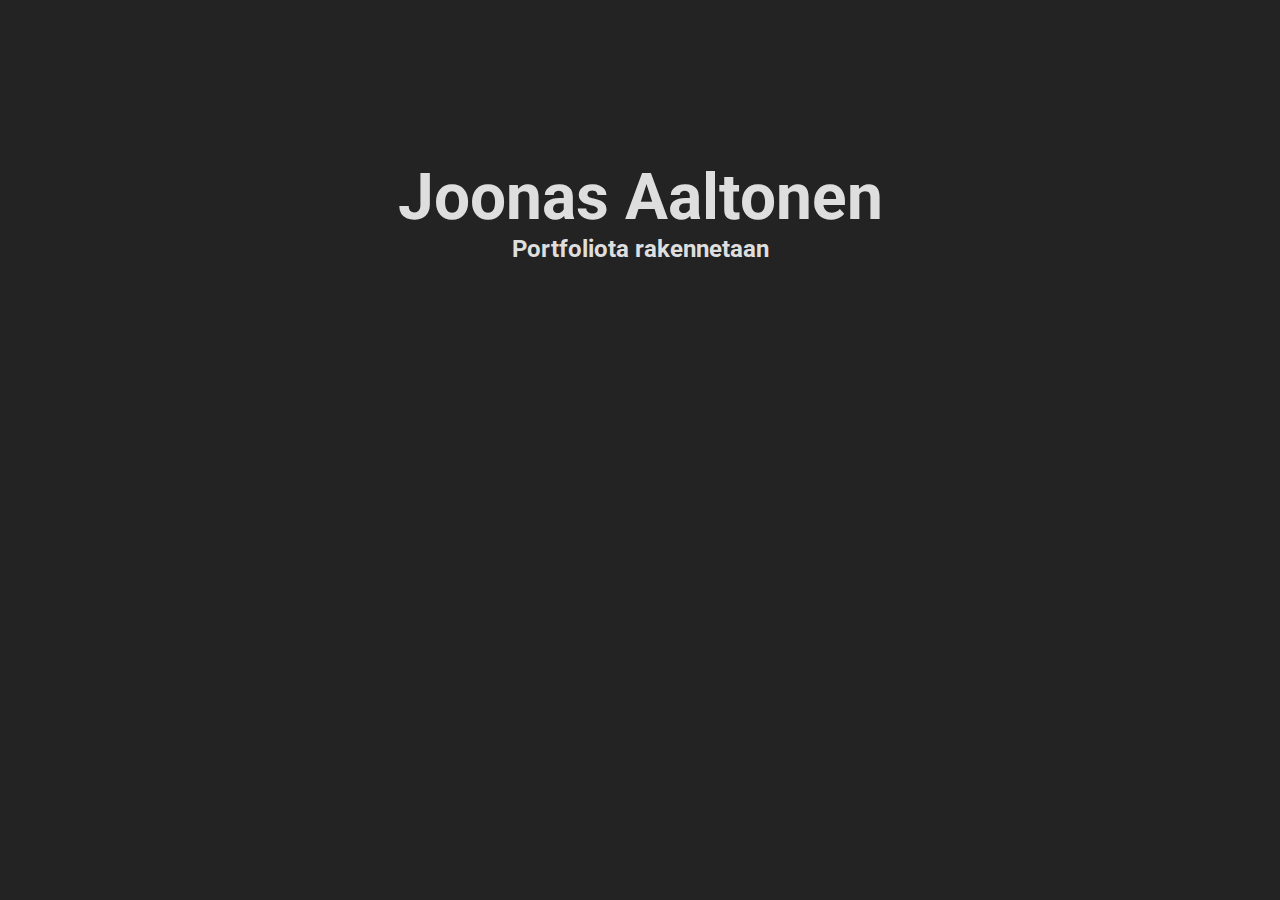
==== index.html @ 4b9e9189 "Portfolio started" ====
<!DOCTYPE html>
<html lang="en">
<head>
    <meta charset="UTF-8">
    <meta name="viewport" content="width=device-width, initial-scale=1.0">
    <link rel="stylesheet" href="css/styles_maintenance.css">
    <title>Portfolio - Joonas Aaltonen</title>
</head>
<body>
    <div class="maintenance">
        <h1>Joonas Aaltonen</h1>
        <h2>Portfoliota rakennetaan</h2>
    </div>
</body>
</html>
---- css/styles_maintenance.css ----
@import url('https://fonts.googleapis.com/css2?family=Roboto:ital,wght@0,100;0,300;0,400;0,500;0,700;0,900;1,100;1,300;1,400;1,500;1,700;1,900&display=swap');

* {
    padding: 0;
    margin: 0;
}

body {
    background-color: #232323;
    color: #dedede;
    font-family: "Roboto", sans-serif;
}

.maintenance {
    margin: 10em auto auto auto;
    text-align: center;
}

h1 {
    font-weight: bold;
    font-size: 4rem;
}
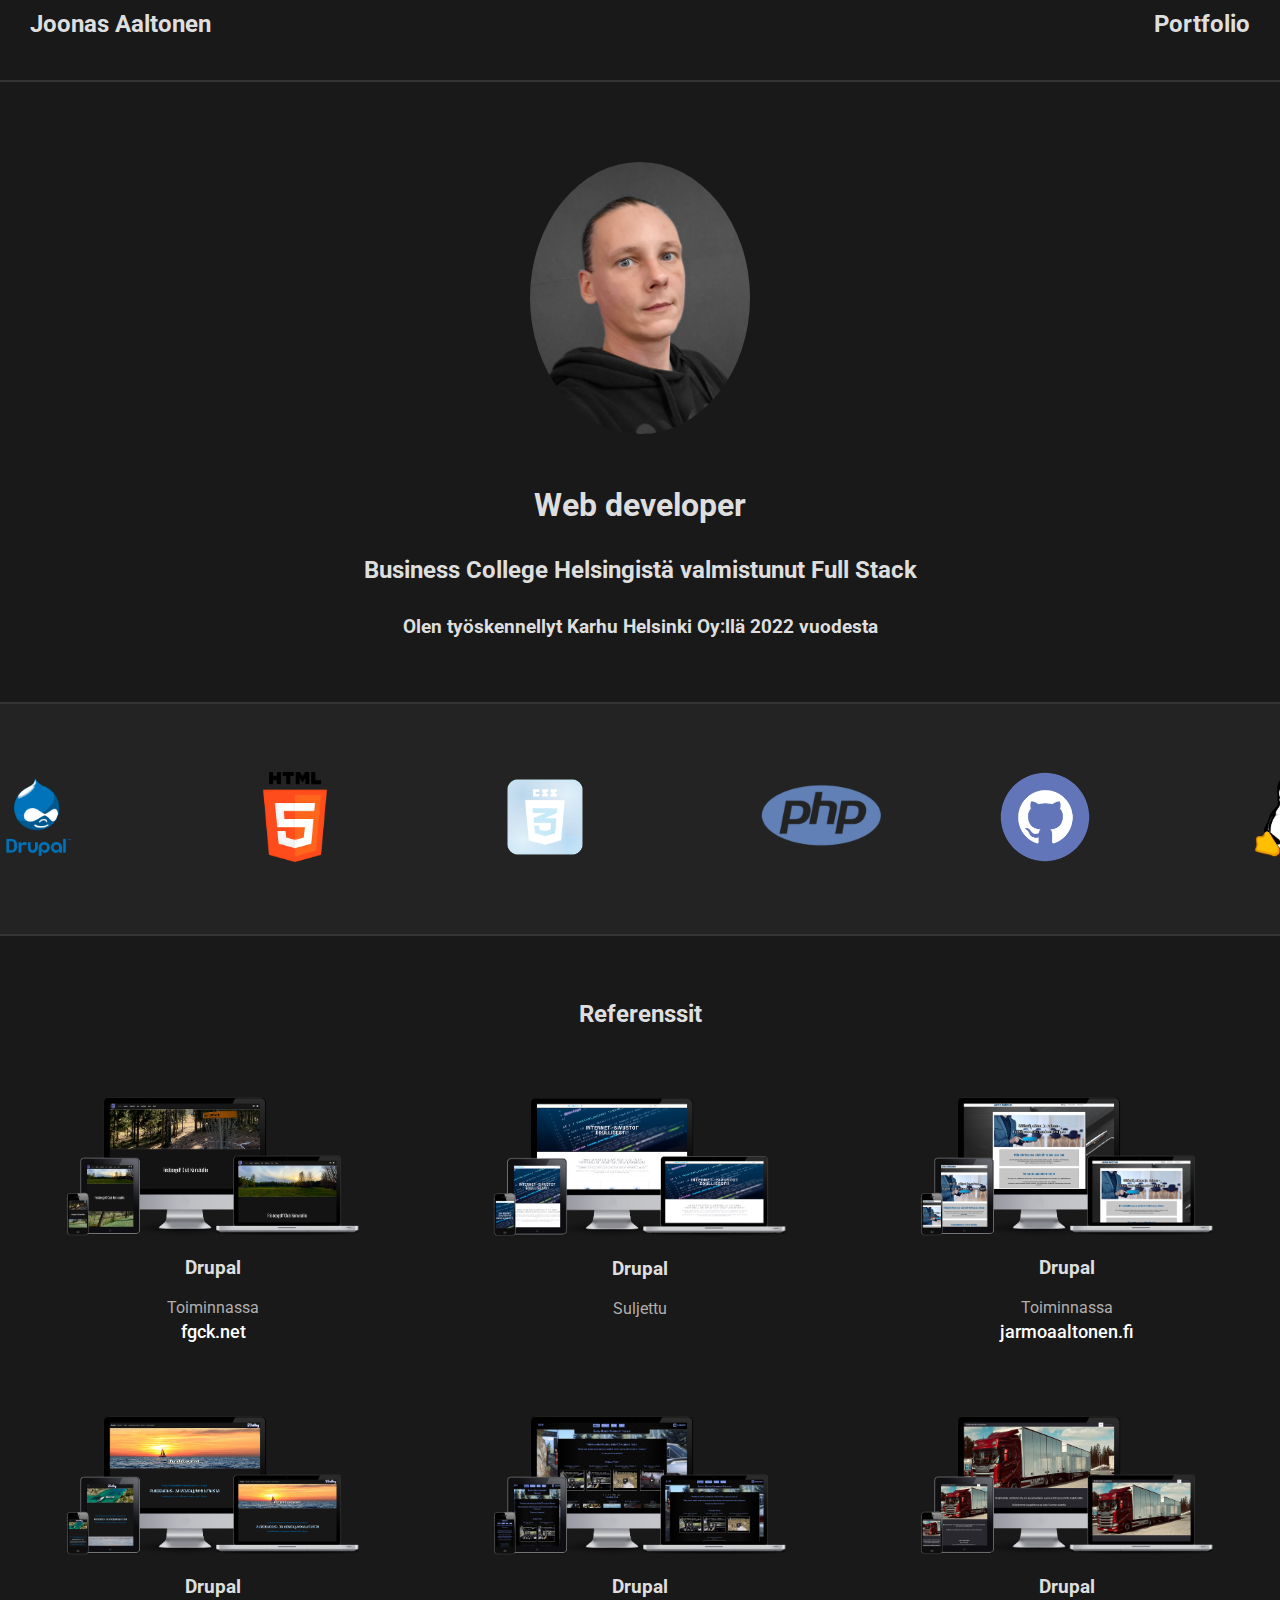
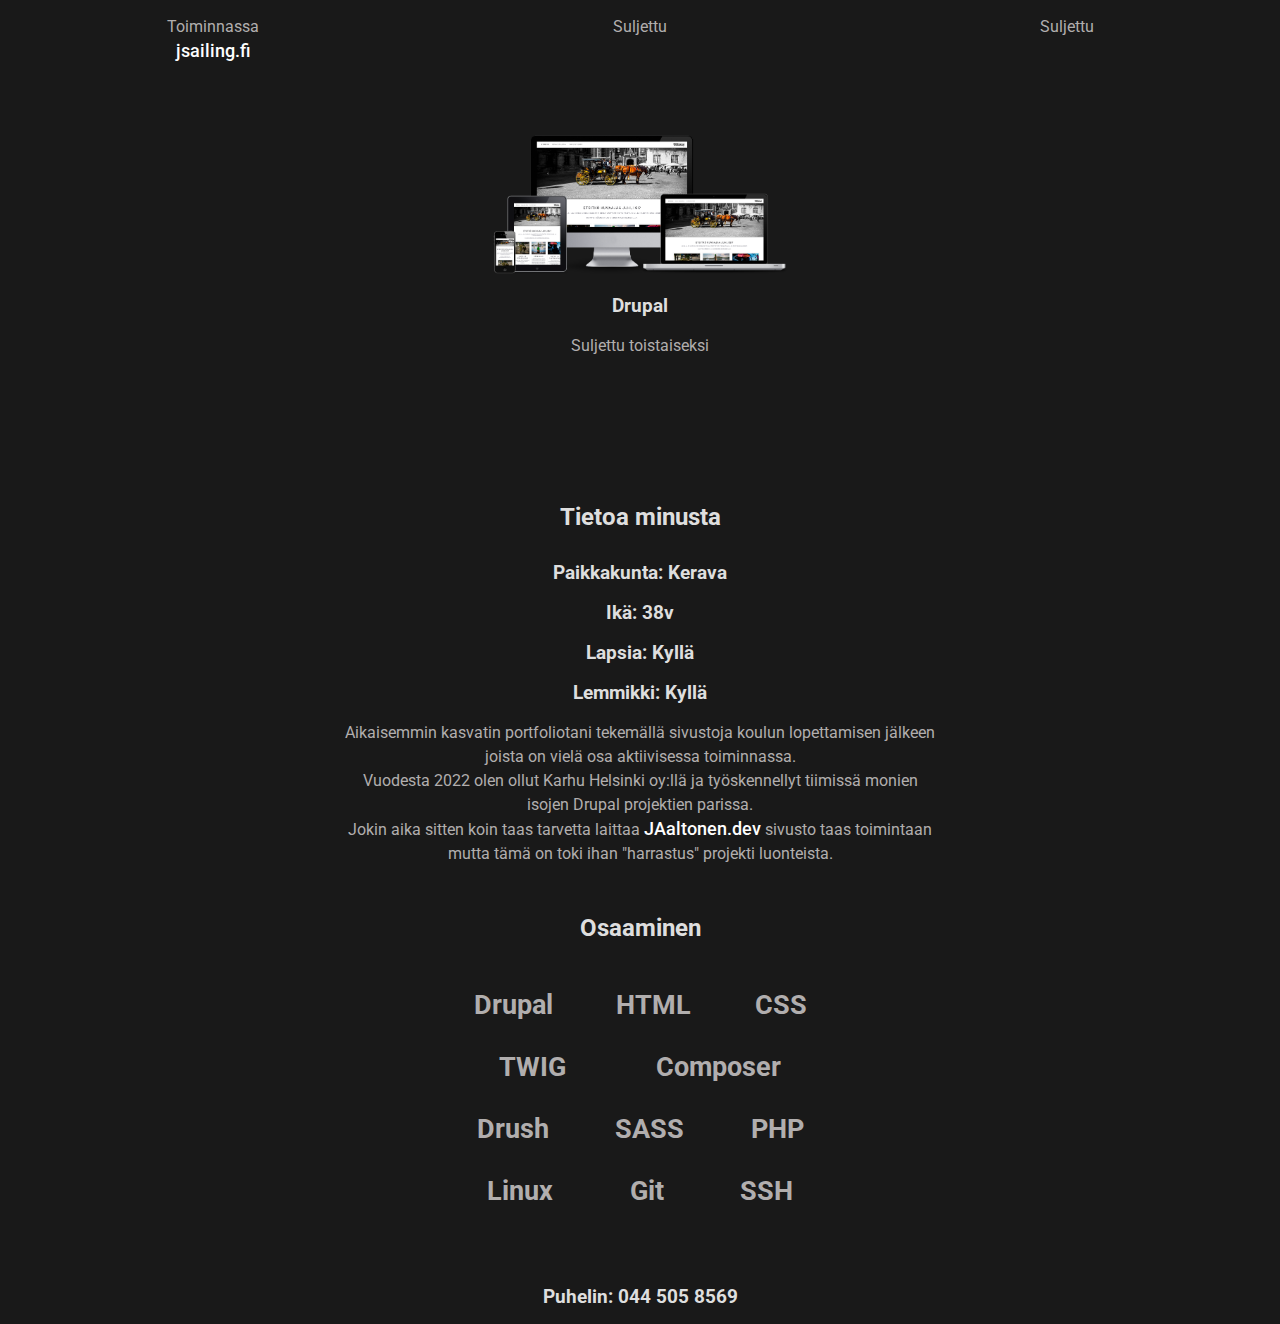
==== commit b3db81e8: "First release of portfolio" ====
--- a/index.html
+++ b/index.html
@@ -1,15 +1,179 @@
 <!DOCTYPE html>
 <html lang="en">
 <head>
+    <!-- Google tag (gtag.js) -->
+    <script async src="https://www.googletagmanager.com/gtag/js?id=G-RE4ZHRGHST"></script>
+    <script>
+    window.dataLayer = window.dataLayer || [];
+    function gtag(){dataLayer.push(arguments);}
+    gtag('js', new Date());
+
+    gtag('config', 'G-RE4ZHRGHST');
+    </script>
+
+    <!-- Primary Meta Tags -->
+    <title>Portfolio - Joonas Aaltonen</title>
+    <meta name="title" content="Portfolio - Joonas Aaltonen" />
+    <meta name="description" content="Web developer, Drupal / HTML kehittäjä" />
+
+    <!-- Open Graph / Facebook -->
+    <meta property="og:type" content="website" />
+    <meta property="og:url" content="https://portflio.jaaltonen.dev" />
+    <meta property="og:title" content="Portfolio - Joonas Aaltonen" />
+    <meta property="og:description" content="Web developer, Drupal / HTML kehittäjä" />
+    <meta property="og:image" content="https://portfolio.jaaltonen.dev/img/joonas.jpg" />
+
+    <!-- Twitter -->
+    <meta property="twitter:card" content="summary_large_image" />
+    <meta property="twitter:url" content="https://portflio.jaaltonen.dev" />
+    <meta property="twitter:title" content="Portfolio - Joonas Aaltonen" />
+    <meta property="twitter:description" content="Web developer, Drupal / HTML kehittäjä" />
+    <meta property="twitter:image" content="https://portfolio.jaaltonen.dev/img/joonas.jpg" />
+
     <meta charset="UTF-8">
     <meta name="viewport" content="width=device-width, initial-scale=1.0">
-    <link rel="stylesheet" href="css/styles_maintenance.css">
+    <link rel="stylesheet" href="css/styles.css">
+    <link rel="stylesheet" href="css/text_styles.css">
+    <link rel="stylesheet" href="css/image_slider.css">
     <title>Portfolio - Joonas Aaltonen</title>
 </head>
 <body>
-    <div class="maintenance">
-        <h1>Joonas Aaltonen</h1>
-        <h2>Portfoliota rakennetaan</h2>
+    <div class="header">
+
+        <div class="left">
+            <h2>Joonas Aaltonen</h2>
+        </div>
+
+        <div class="right">
+            <h2>Portfolio</h2>
+        </div>
     </div>
+
+
+    <div class="hero_region">
+        
+        <div class="own_img">
+            <img  al="Joonas" src="img/joonas.jpg"/>
+        </div>
+
+        <h1>Web developer</h1>
+
+        <h2>Business College Helsingistä valmistunut Full Stack</h2>
+
+        <h3>Olen työskennellyt Karhu Helsinki Oy:llä 2022 vuodesta</h3>
+
+    </div>
+
+
+    <div class="content">
+        <div class="coding">
+            <div class="wrapper">
+                <div class="track">
+                    <div class="logo">
+                        <img alt="Drupal" src="img/drupal.png"/>
+                    </div>
+                    <div class="logo">
+                        <img alt="HTML" src="img/html.png"/>
+                    </div>
+                    <div class="logo">
+                        <img alt="CSS" src="img/css.png"/>
+                    </div>
+                    <div class="logo">
+                        <img  alt="php" src="img/php.png"/>
+                    </div>
+                    <div class="logo">
+                        <img  alt="Github" src="img/git.png"/>
+                    </div>
+                    <div class="logo">
+                        <img  alt="Linux" src="img/linux.png"/>
+                    </div>
+                </div>
+            </div>
+        </div>
+
+        <div class="reference">
+            <h2>Referenssit</h2>
+
+            <div class="images">
+                <div class="refe zoom">
+                    <img alt="FGCK" src="img/reference/FGCK.png"/>
+                    <h3>Drupal</h3>
+                    <p>Toiminnassa</p>
+                    <a href="https://fgck.net">fgck.net</a>
+                </div>
+                <div class="refe zoom">
+                    <img alt="JAaltonen.fi" src="img/reference/jaaltonen.png"/>
+                    <h3>Drupal</h3>
+                    <p>Suljettu</p>
+                </div>
+                <div class="refe zoom">
+                    <img alt="FGCK" src="img/reference/jarmoaaltonen.png"/>
+                    <h3>Drupal</h3>
+                    <p>Toiminnassa</p>
+                    <a href="https://jarmoaaltonen.fi">jarmoaaltonen.fi</a>
+                </div>
+                <div class="refe zoom">
+                    <img alt="JSailing" src="img/reference/jsailing_fi.png"/>
+                    <h3>Drupal</h3>
+                    <p>Toiminnassa</p>
+                    <a href="https://jsailing.fi">jsailing.fi</a>
+                </div>
+                <div class="refe zoom">
+                    <img alt="KHPP" src="img/reference/khpp.png"/>
+                    <h3>Drupal</h3>
+                    <p>Suljettu</p>
+                </div>
+                <div class="refe zoom">
+                    <img alt="kuljetusliikelindstrom" src="img/reference/kuljetusliikelindstrom.png"/>
+                    <h3>Drupal</h3>
+                    <p>Suljettu</p>
+                </div>
+                <div class="refe zoom">
+                    <img alt="KHPP" src="img/reference/vmkuvaus.png"/>
+                    <h3>Drupal</h3>
+                    <p>Suljettu toistaiseksi</p>
+                </div>
+            </div>
+        </div>
+
+        <div class="info">
+            <h2>Tietoa minusta</h2>
+            <h3>Paikkakunta: Kerava</h3>
+            <h3>Ikä: 38v</h3>
+            <h3>Lapsia: Kyllä</h3>
+            <h3>Lemmikki: Kyllä</h3>
+
+            <div class="info_text">
+                <p>Aikaisemmin kasvatin portfoliotani tekemällä sivustoja koulun lopettamisen jälkeen joista on vielä osa aktiivisessa toiminnassa.</p>
+                <p>Vuodesta 2022 olen ollut Karhu Helsinki oy:llä ja työskennellyt tiimissä monien isojen Drupal projektien parissa.</p>
+                <p>Jokin aika sitten koin taas tarvetta laittaa <a href="https://jaaltonen.dev" target="_blank">JAaltonen.dev</a> sivusto taas toimintaan mutta tämä on toki ihan "harrastus" projekti luonteista.</p>
+            </div>
+        </div>
+
+        <div class="coding_languages">
+            <h2>Osaaminen</h2>
+
+            <div class="flex">
+                <p>Drupal</p>
+                <p>HTML</p>
+                <p>CSS</p>
+                <p>TWIG</p>
+                <p>Composer</p>
+                <p>Drush</p>
+                <p>SASS</p>
+                <p>PHP</p>
+                <p>Linux</p>
+                <p>Git</p>
+                <p>SSH</p>
+            </div>
+        </div>
+    </div>
+
+    <div class="footer">
+        <div class="contact">
+            <h3>Puhelin: 044 505 8569</h3>
+        </div>
+    </div>
+
 </body>
 </html>--- a/css/styles.css
+++ b/css/styles.css
@@ -0,0 +1,131 @@
+@import url('https://fonts.googleapis.com/css2?family=Roboto:ital,wght@0,100;0,300;0,400;0,500;0,700;0,900;1,100;1,300;1,400;1,500;1,700;1,900&display=swap');
+
+* {
+    padding: 0;
+    margin: 0;
+}
+
+body {
+    background-color: #191919;
+    color: #dedede;
+    font-family: "Roboto", sans-serif;
+}
+
+
+/* HEADER */
+
+.header {
+    display: flex;
+    justify-content: space-between;
+    flex-wrap: nowrap;
+    padding: 10px 30px;
+    border-bottom: 2px #343434 solid;
+    margin-bottom: 2rem;
+}
+
+
+/* HERO REGION */
+
+.hero_region {
+    min-height: 12rem;
+    height: auto;
+    margin: auto;
+    text-align: center;
+    padding: 3rem 0;
+}
+
+.own_img {
+    padding: 0 0 3rem 0;
+}
+
+.own_img img{
+    max-width: 220px;
+    border-radius: 95%;
+}
+
+
+/* REFERENCE */
+
+.reference {
+    max-width: 1280px;
+    width: 100%;
+    margin: 4rem auto;
+    text-align: center;
+}
+
+.images {
+    display: flex;
+    flex-wrap: wrap;
+    justify-content: space-around;
+}
+
+.refe {
+    max-width: 325px;
+    display: inline-flex;
+    flex-direction: column;
+    padding: 35px 25px;
+    line-height: 1.5rem;
+}
+
+.zoom {
+    transition: transform .2s;
+    margin: 0 auto;
+}
+
+.zoom:hover {
+    transform: scale(1.5);
+}
+
+.refe img {
+    max-width: 300px;
+    width: 100%;
+    padding-bottom: 20px;
+}
+
+
+/* INFO */
+
+.info {
+    text-align: center;
+    max-width: 768px;
+    padding: 3rem 15px;
+    margin: auto;
+    line-height: 1.5rem;
+}
+
+.info_text {
+    max-width: 600px;
+    margin: auto;
+}
+
+
+/* CODING SPECS */
+
+.coding_languages {
+    max-width: 600px;
+    margin: auto;
+    text-align: center;
+}
+
+.flex {
+    max-width: 400px;
+    display: flex;
+    justify-content: space-evenly;
+    flex-wrap: wrap;
+    flex-direction: row;
+    margin: auto;
+}
+
+.flex p {
+    padding: 15px 30px;
+    font-size: 1.7rem;
+    font-weight: bold;
+}
+
+
+/* FOOTER */
+
+.footer {
+    margin-top: 4rem;
+    text-align: center;
+}--- a/css/text_styles.css
+++ b/css/text_styles.css
@@ -0,0 +1,27 @@
+p {
+    color: #b1aeae;
+}
+
+a {
+    text-decoration: none;
+    font-size: 1.125rem;
+    font-weight: 500;
+    color: #fefefe;
+}
+
+h1 {
+    margin-bottom: 2rem;
+}
+
+h2 {
+    margin-bottom: 2rem;
+}
+
+h3 {
+    margin-bottom: 1rem;
+}
+
+ul li {
+    list-style: none;
+    color: #b1aeae;
+}
--- a/css/image_slider.css
+++ b/css/image_slider.css
@@ -0,0 +1,54 @@
+.wrapper {
+	background-color: #232323;
+	height: 230px;
+	overflow: hidden;
+	position: relative;
+	width: 100%;
+	display: flex;
+	align-items: center;
+	/* padding: 0 20px; */
+	border-top: #343434 2px solid;
+	border-bottom: #343434 2px solid;
+}
+
+.wrapper:before, .wrapper:after {
+	content: "";
+	position: absolute;
+	height: 230px;
+	width: 150px;
+	z-index: 2;
+}
+
+.wrapper:after {
+	right: 0;
+	top: 0;
+	transform: rotateZ(180deg);
+}
+
+.wrapper:before {
+	left: 0;
+	top: 0;
+}
+
+.wrapper .track {
+	display: flex;
+	width: calc(150px * 10);
+	animation: scroll 30s 0.5s linear infinite;
+}
+
+.wrapper .logo {
+	width: 250px;
+}
+
+.wrapper .logo img {
+	height: 90px;
+}
+
+@keyframes  scroll {
+	from {
+		transform: translateX(0);
+	}
+	to {
+		transform: translateX(calc(-150px * 5));
+	}
+}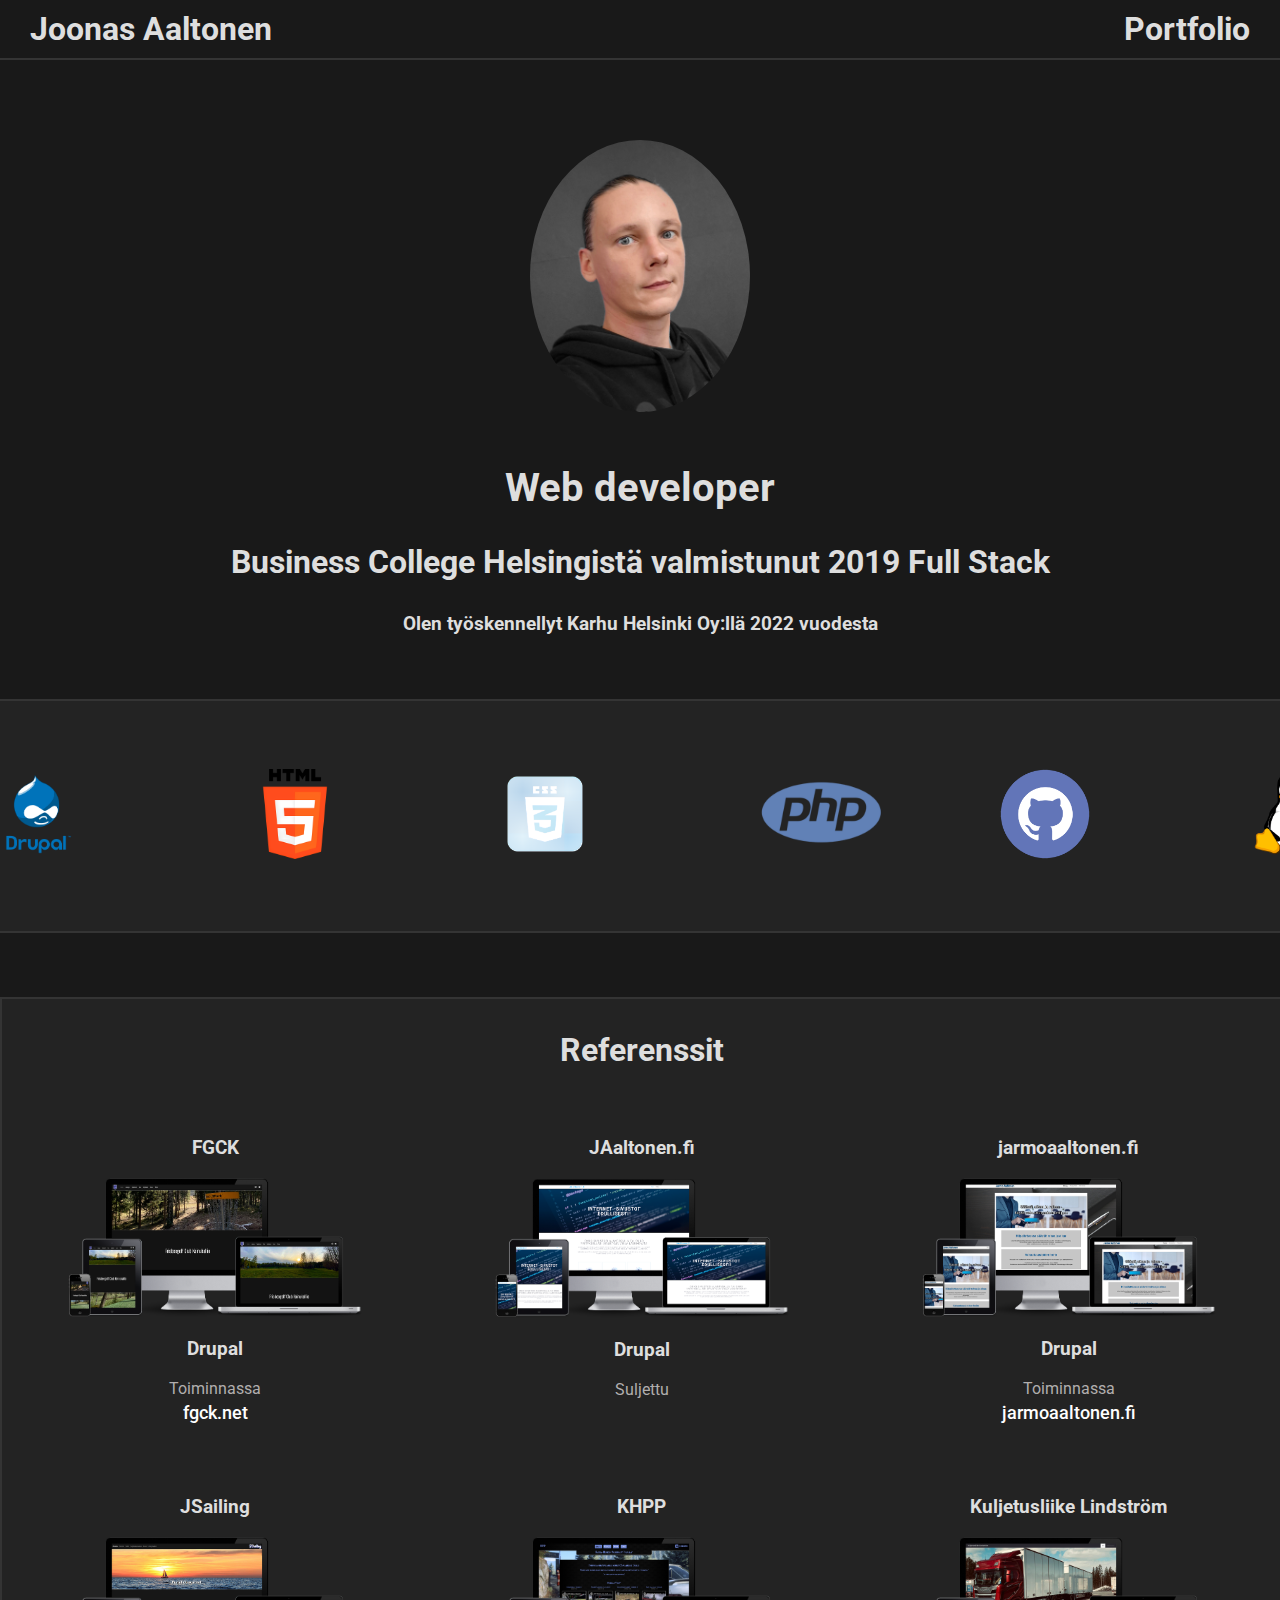
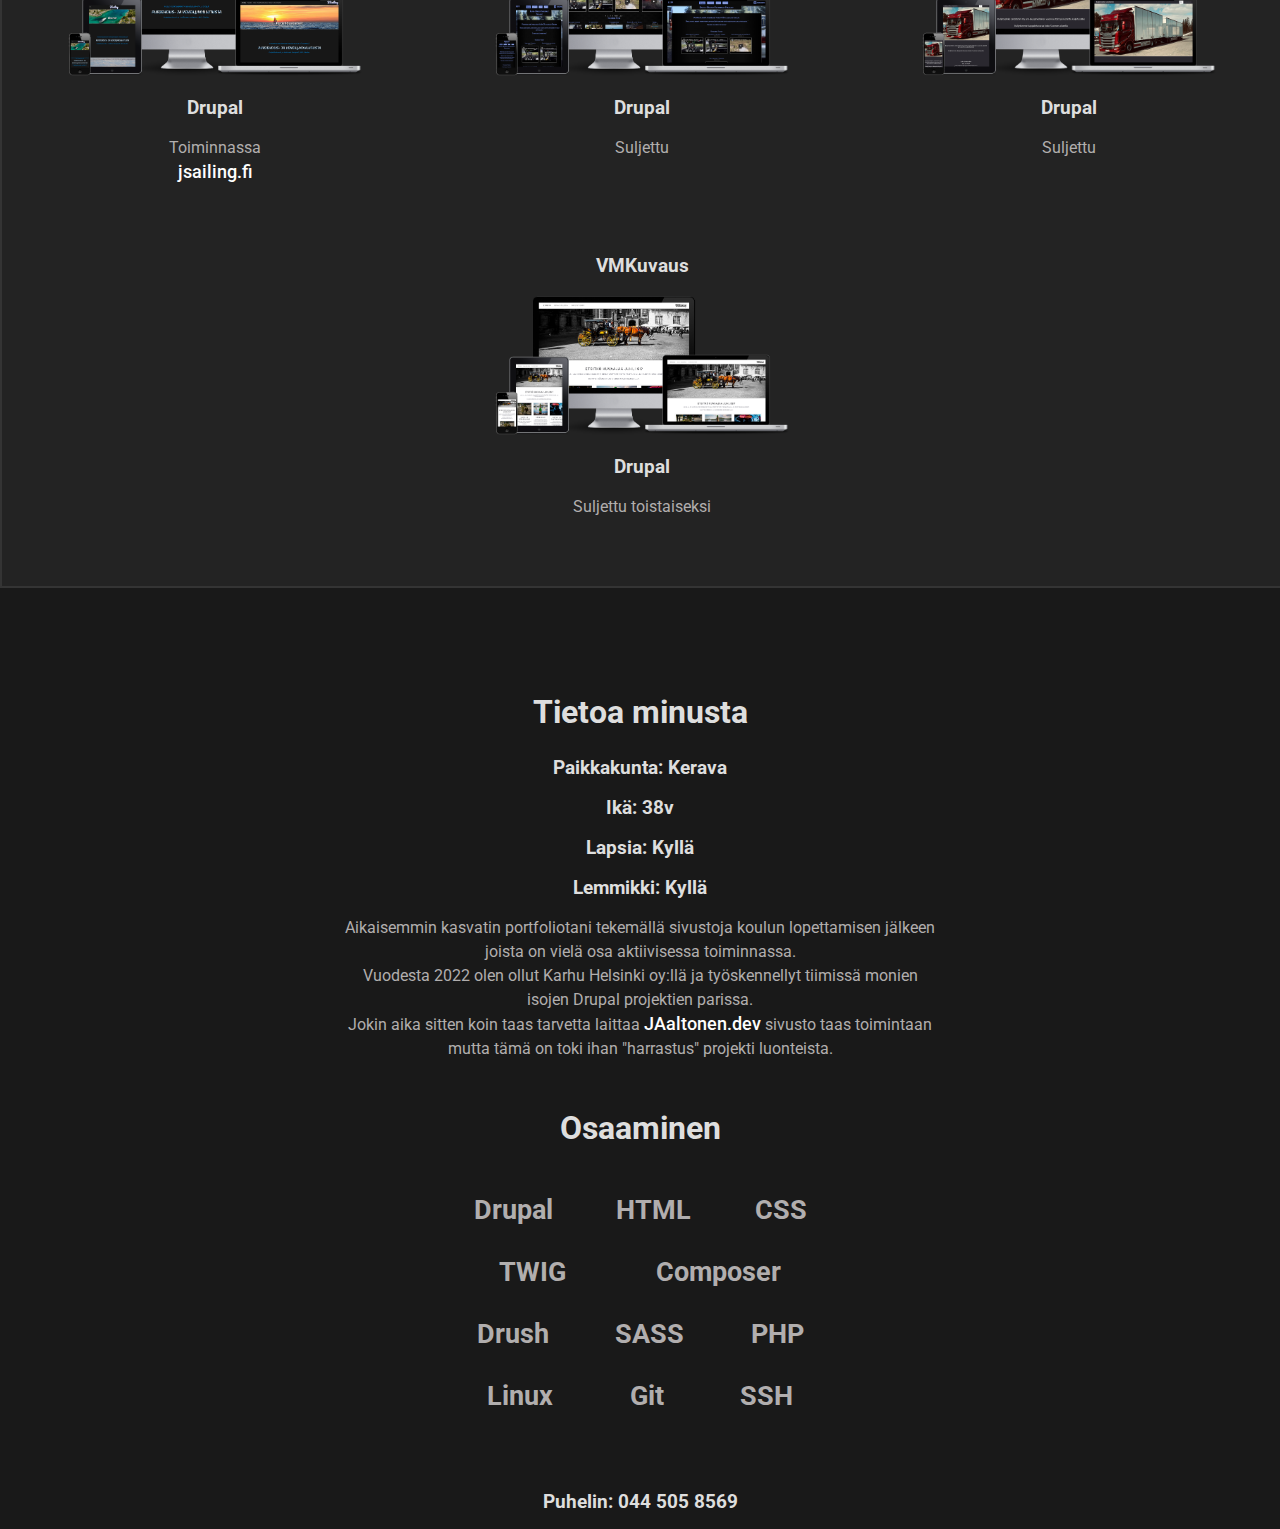
==== commit af10df74: "Reference fixes" ====
--- a/index.html
+++ b/index.html
@@ -58,7 +58,7 @@
 
         <h1>Web developer</h1>
 
-        <h2>Business College Helsingistä valmistunut Full Stack</h2>
+        <h2>Business College Helsingistä valmistunut 2019 Full Stack</h2>
 
         <h3>Olen työskennellyt Karhu Helsinki Oy:llä 2022 vuodesta</h3>
 
@@ -96,40 +96,47 @@
 
             <div class="images">
                 <div class="refe zoom">
+                    <h3>FGCK</h3>
                     <img alt="FGCK" src="img/reference/FGCK.png"/>
                     <h3>Drupal</h3>
                     <p>Toiminnassa</p>
                     <a href="https://fgck.net">fgck.net</a>
                 </div>
                 <div class="refe zoom">
+                    <h3>JAaltonen.fi</h3>
                     <img alt="JAaltonen.fi" src="img/reference/jaaltonen.png"/>
                     <h3>Drupal</h3>
                     <p>Suljettu</p>
                 </div>
                 <div class="refe zoom">
-                    <img alt="FGCK" src="img/reference/jarmoaaltonen.png"/>
+                    <h3>jarmoaaltonen.fi</h3>
+                    <img alt="Jarmoaaltonen" src="img/reference/jarmoaaltonen.png"/>
                     <h3>Drupal</h3>
                     <p>Toiminnassa</p>
                     <a href="https://jarmoaaltonen.fi">jarmoaaltonen.fi</a>
                 </div>
                 <div class="refe zoom">
+                    <h3>JSailing</h3>
                     <img alt="JSailing" src="img/reference/jsailing_fi.png"/>
                     <h3>Drupal</h3>
                     <p>Toiminnassa</p>
                     <a href="https://jsailing.fi">jsailing.fi</a>
                 </div>
                 <div class="refe zoom">
+                    <h3>KHPP</h3>
                     <img alt="KHPP" src="img/reference/khpp.png"/>
                     <h3>Drupal</h3>
                     <p>Suljettu</p>
                 </div>
                 <div class="refe zoom">
+                    <h3>Kuljetusliike Lindström</h3>
                     <img alt="kuljetusliikelindstrom" src="img/reference/kuljetusliikelindstrom.png"/>
                     <h3>Drupal</h3>
                     <p>Suljettu</p>
                 </div>
                 <div class="refe zoom">
-                    <img alt="KHPP" src="img/reference/vmkuvaus.png"/>
+                    <h3>VMKuvaus</h3>
+                    <img alt="VMKuvaus" src="img/reference/vmkuvaus.png"/>
                     <h3>Drupal</h3>
                     <p>Suljettu toistaiseksi</p>
                 </div>
--- a/css/styles.css
+++ b/css/styles.css
@@ -51,6 +51,9 @@
     width: 100%;
     margin: 4rem auto;
     text-align: center;
+    padding: 2rem 0px;
+    background-color: #232323;
+    border: #343434 2px solid;
 }
 
 .images {
--- a/css/text_styles.css
+++ b/css/text_styles.css
@@ -10,10 +10,12 @@
 }
 
 h1 {
+    font-size: 2.5rem;
     margin-bottom: 2rem;
 }
 
 h2 {
+    font-size: 2rem;
     margin-bottom: 2rem;
 }
 
@@ -25,3 +27,7 @@
     list-style: none;
     color: #b1aeae;
 }
+
+.header h2 {
+    margin: 0;
+}
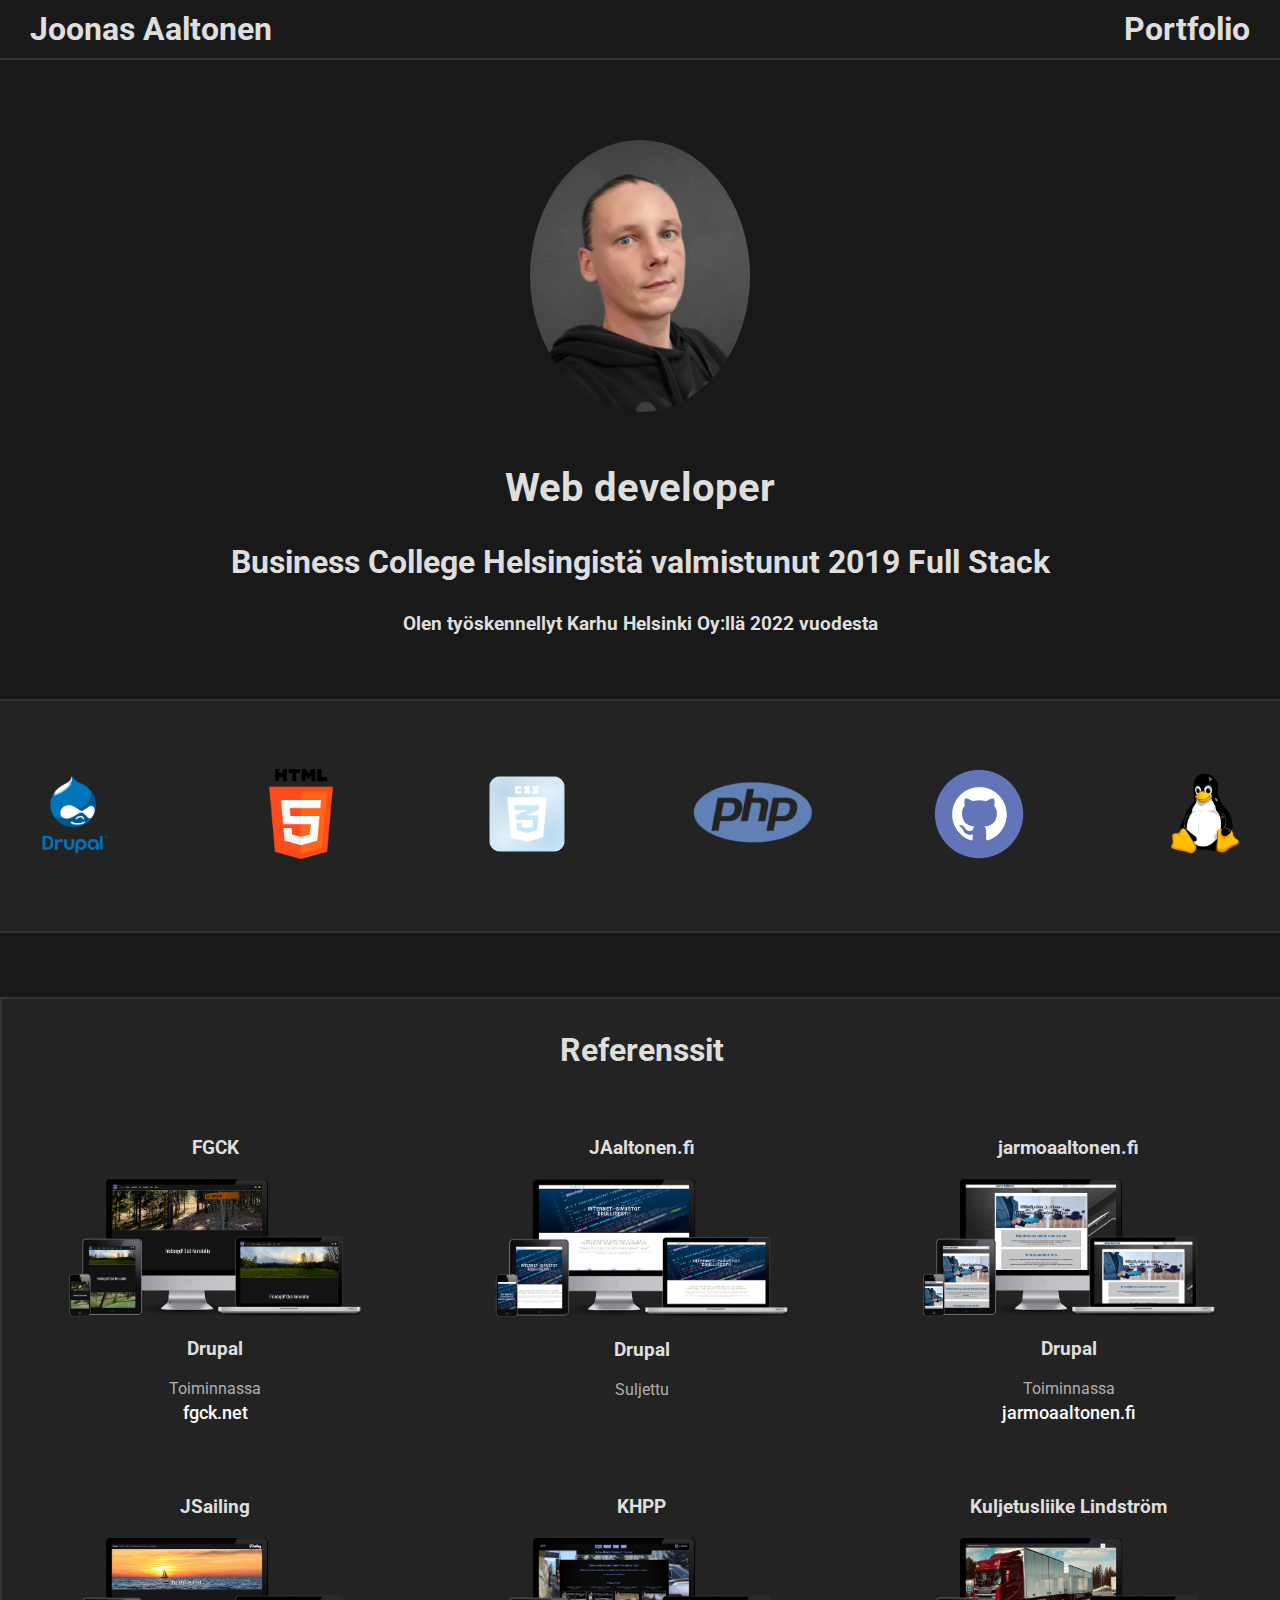
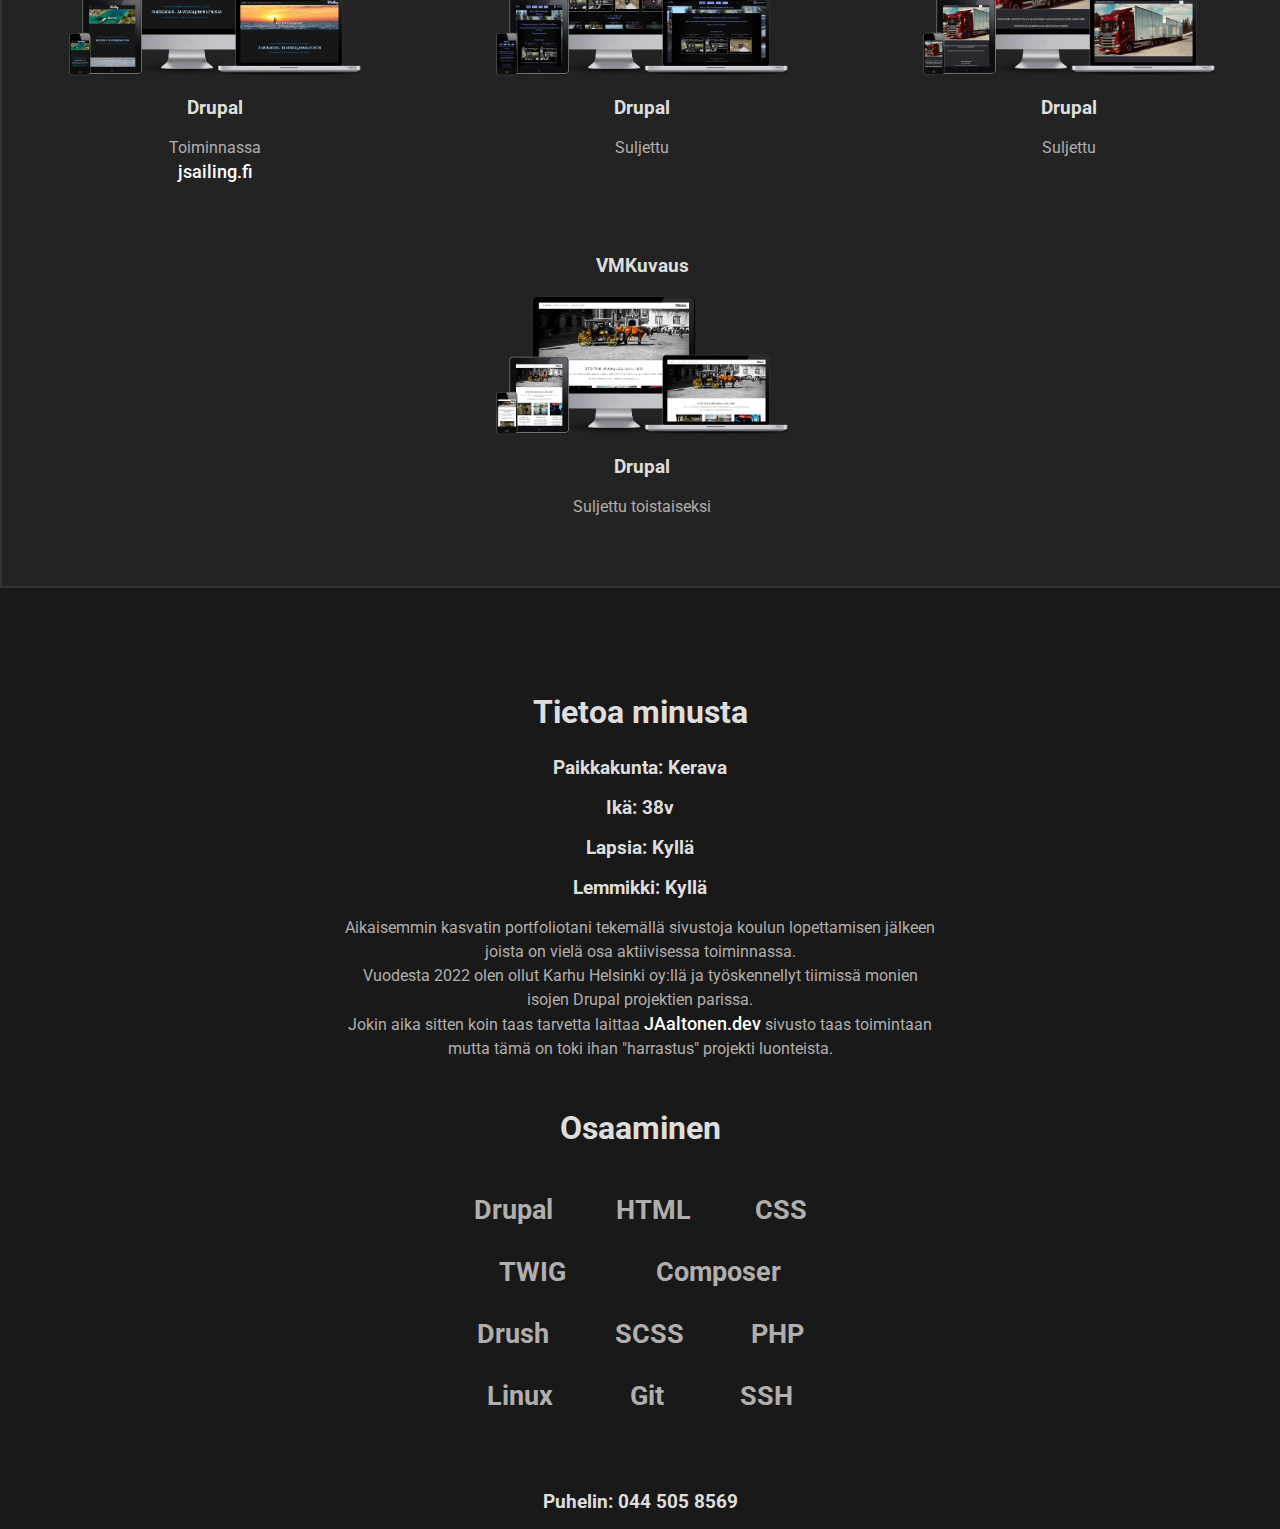
==== commit 0bded0f6: "Image slider taked away" ====
--- a/index.html
+++ b/index.html
@@ -67,6 +67,27 @@
 
     <div class="content">
         <div class="coding">
+            <div class="logo">
+                <img alt="Drupal" src="img/drupal.png"/>
+            </div>
+            <div class="logo">
+                <img alt="HTML" src="img/html.png"/>
+            </div>
+            <div class="logo">
+                <img alt="CSS" src="img/css.png"/>
+            </div>
+            <div class="logo">
+                <img  alt="php" src="img/php.png"/>
+            </div>
+            <div class="logo">
+                <img  alt="Github" src="img/git.png"/>
+            </div>
+            <div class="logo">
+                <img  alt="Linux" src="img/linux.png"/>
+            </div>
+        </div>
+
+        <!-- <div class="coding">
             <div class="wrapper">
                 <div class="track">
                     <div class="logo">
@@ -89,7 +110,7 @@
                     </div>
                 </div>
             </div>
-        </div>
+        </div> -->
 
         <div class="reference">
             <h2>Referenssit</h2>
@@ -167,7 +188,7 @@
                 <p>TWIG</p>
                 <p>Composer</p>
                 <p>Drush</p>
-                <p>SASS</p>
+                <p>SCSS</p>
                 <p>PHP</p>
                 <p>Linux</p>
                 <p>Git</p>
--- a/css/styles.css
+++ b/css/styles.css
@@ -76,7 +76,7 @@
 }
 
 .zoom:hover {
-    transform: scale(1.5);
+    transform: scale(1.2);
 }
 
 .refe img {
--- a/css/image_slider.css
+++ b/css/image_slider.css
@@ -51,4 +51,31 @@
 	to {
 		transform: translateX(calc(-150px * 5));
 	}
+}
+
+
+/* No slider */
+
+.coding {
+	background-color: #232323;
+	min-height: 230px;
+	overflow: hidden;
+	position: relative;
+	width: 100%;
+	display: flex;
+	justify-content: space-between;
+	align-items: center;
+	border-top: #343434 2px solid;
+	border-bottom: #343434 2px solid;
+	flex-wrap: wrap;
+}
+
+.coding .logo {
+	width: 150px;
+	text-align: center;
+}
+
+.coding .logo img {
+	height: 90px;
+	padding: 20px 0;
 }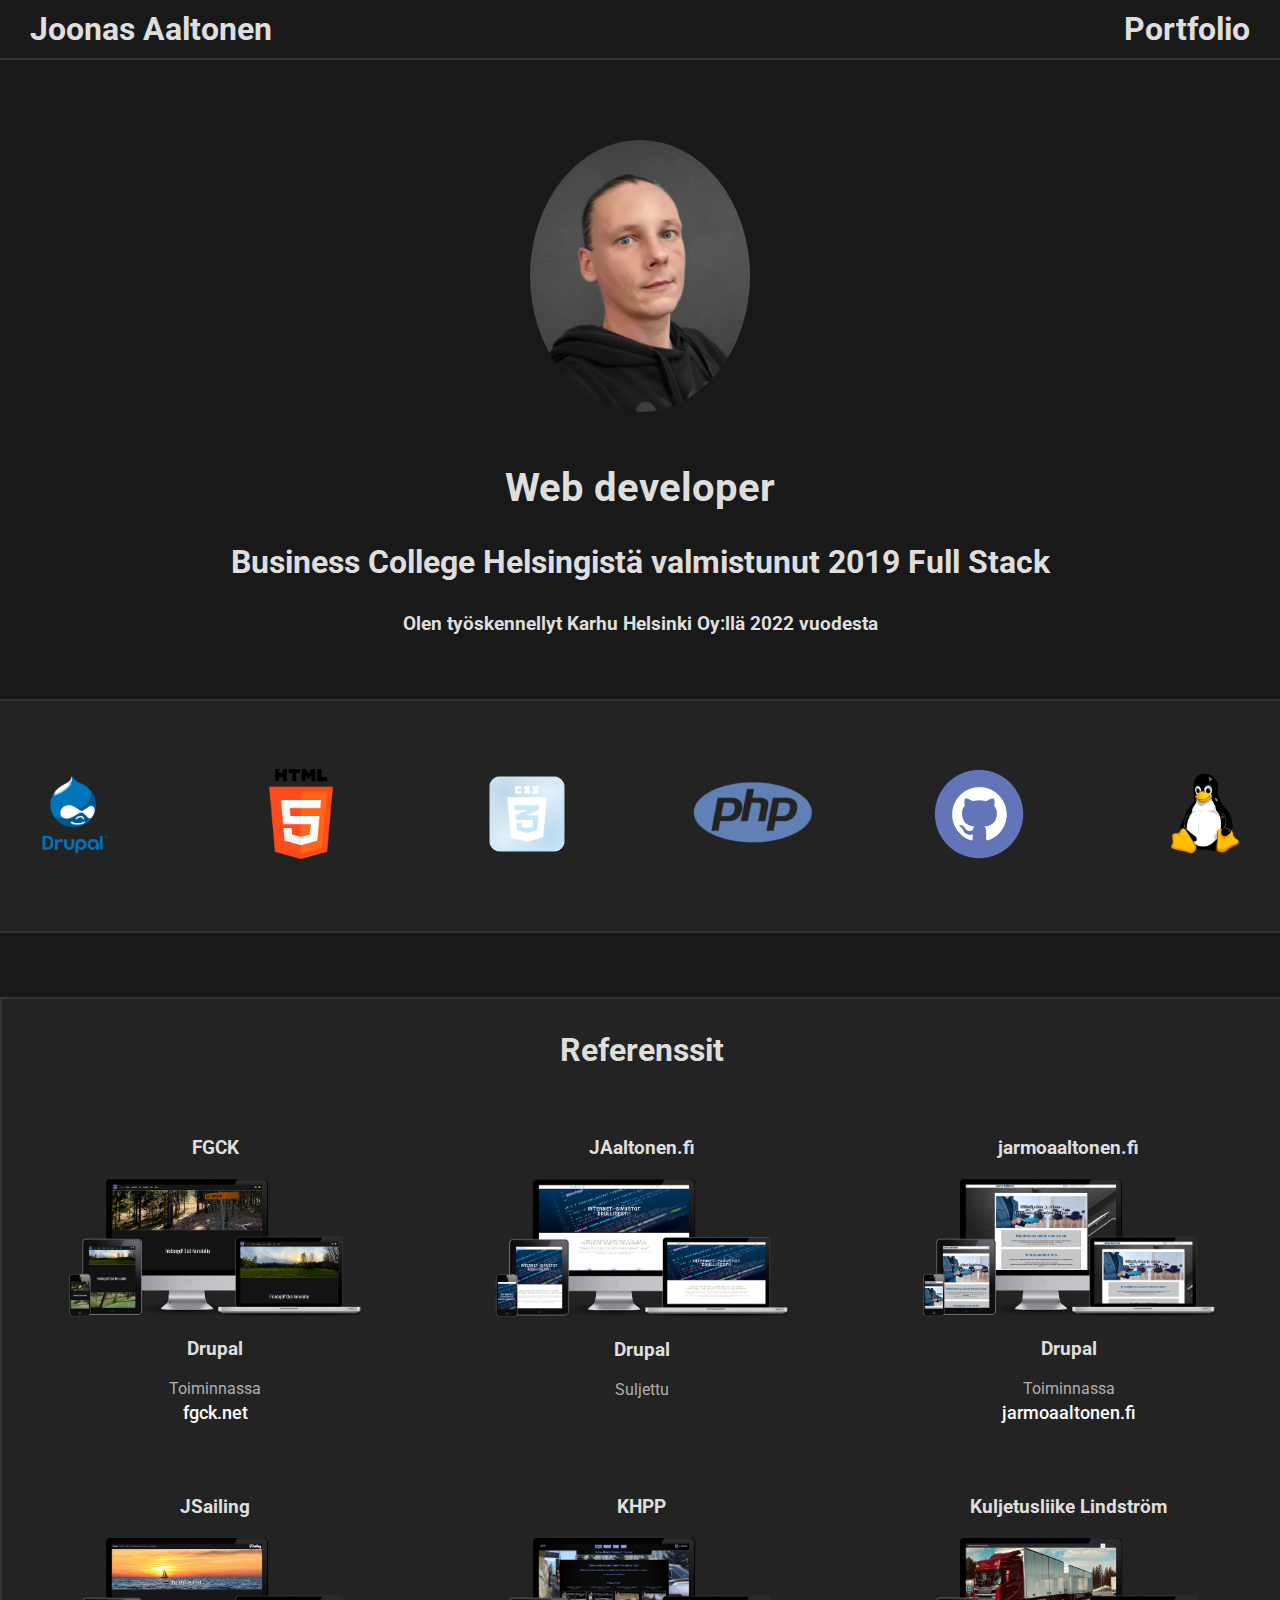
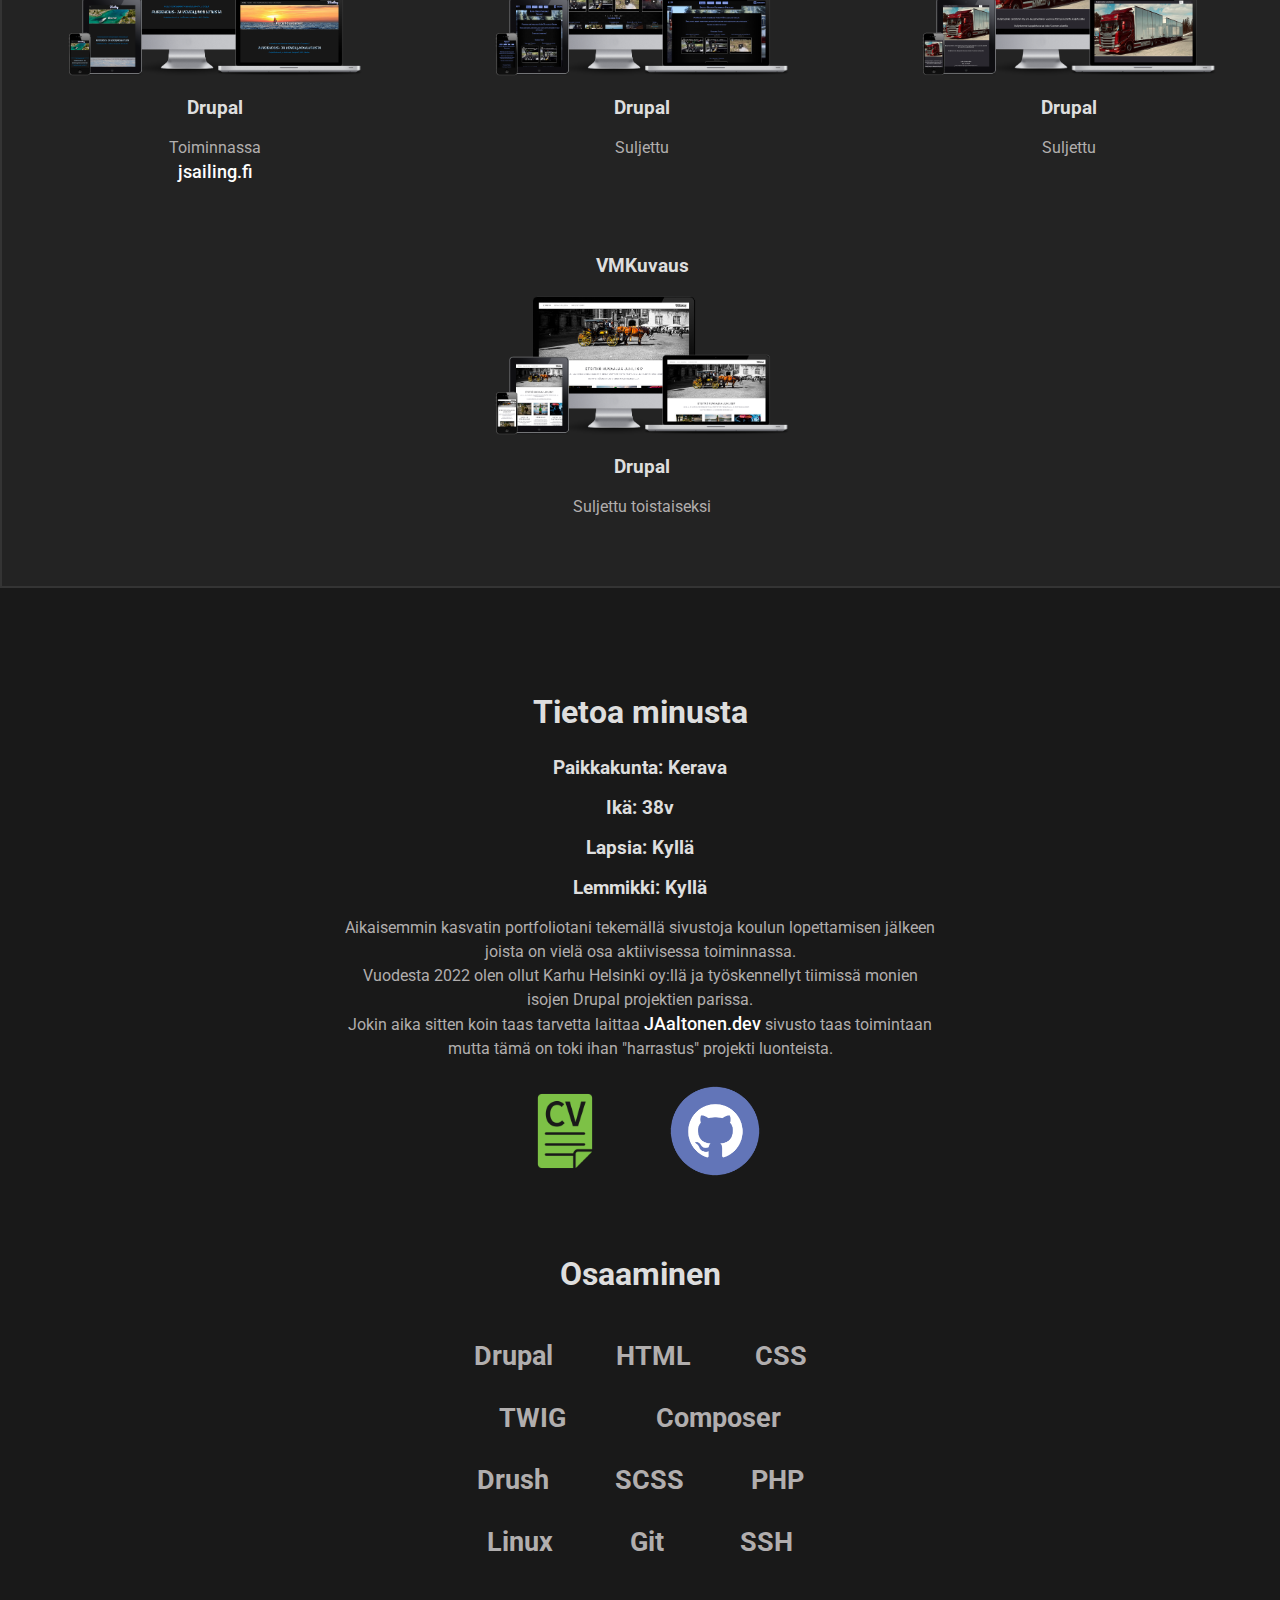
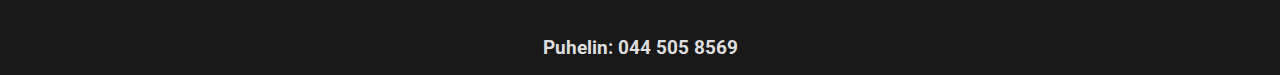
==== commit 8496a23b: "cv added" ====
--- a/index.html
+++ b/index.html
@@ -175,6 +175,11 @@
                 <p>Aikaisemmin kasvatin portfoliotani tekemällä sivustoja koulun lopettamisen jälkeen joista on vielä osa aktiivisessa toiminnassa.</p>
                 <p>Vuodesta 2022 olen ollut Karhu Helsinki oy:llä ja työskennellyt tiimissä monien isojen Drupal projektien parissa.</p>
                 <p>Jokin aika sitten koin taas tarvetta laittaa <a href="https://jaaltonen.dev" target="_blank">JAaltonen.dev</a> sivusto taas toimintaan mutta tämä on toki ihan "harrastus" projekti luonteista.</p>
+            </div>
+
+            <div class="downloadable">
+                <a href="files/cv_Joonas_Aaltonen.pdf"><img src="img/cv.png"/></a>
+                <a href="https://github.com/Tenuxi"><img src="img/git.png"/></a>
             </div>
         </div>
 
--- a/css/styles.css
+++ b/css/styles.css
@@ -101,6 +101,19 @@
     margin: auto;
 }
 
+.downloadable {
+    max-width: 300px;
+    text-align: center;
+    display: flex;
+    justify-content: space-around;
+    padding: 25px 0;
+    margin: auto;
+}
+
+.downloadable img {
+    max-width: 90px;
+}
+
 
 /* CODING SPECS */
 
